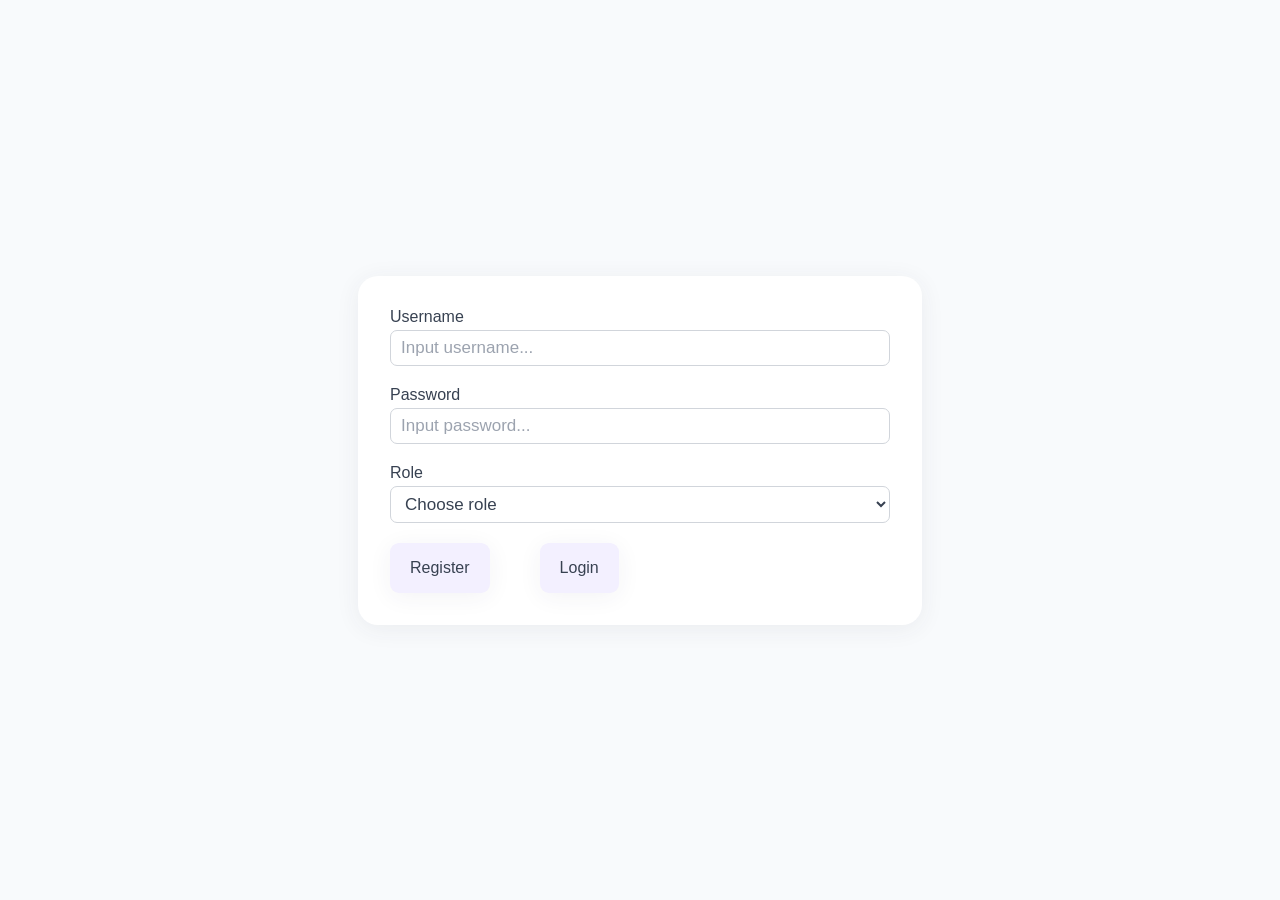
==== opp/src/main/resources/static/index.html @ 4aa962f9 "Registration + login done" ====
<!DOCTYPE html>
<html lang="en">
<head>
    <meta charset="UTF-8">
    <title>Home page</title>
    <link rel="stylesheet" href="./styles.css" />
    <script src="./script.js" defer></script>
</head>
<body>
    <form id="form">
        <label for="username">Username</label>
        <input id="username" type="text" placeholder="Input username..." required>
        <label for="password">Password</label>
        <input id="password" type="password" placeholder="Input password..." required>
        <label for="role">Role</label>
        <select id="role" required>
            <option id="defaultOption" disabled selected>Choose role</option>
            <option>EXECUTOR</option>
            <option>CLIENT</option>
        </select>
        <div id="buttons">
            <button type="submit" id="register">Register</button>
            <button type="submit" id="login">Login</button>
        </div>
    </form>
    <p id="alertForm">Please fill out all fields.</p>
    <p id="alertRequest">Server error or user with such username already exists.</p>
</body>
</html>
---- opp/src/main/resources/static/styles.css ----
:root {
    --primary-bg-color: #FFFFFF;
    --secondary-bg-color: #F8FAFC;
    --accent-bg-color: #F3F0FF;
    --accent-hover-bg-color: #E5DBFF;

    --primary-color: #374151;
    --secondary-color: #9CA3AF;

    --primary-border-color: #D1D5DB;

    --status-error-color: #E53E3E;
}

* {
    margin: 0;
}

html {
    background-color: var(--secondary-bg-color);
    display: flex;
    justify-content: center;
    align-items: center;
    height: 100vh;
}

body {
    background-color: var(--primary-bg-color);
    font-family: 'Arial';
    max-width: 500px;
    width: 100%;
    box-shadow: 0px 4px 24px 0px #32384912;
    padding: 32px;
    border-radius: 20px;
    position: relative;
}

form {
    display: flex;
    flex-direction: column;
}

input, select {
    margin-bottom: 20px;
}

label {
    padding-bottom: 4px;
    font-size: 16px;
    line-height: 18px;
    color: var(--primary-color);
}

input, select {
    color: var(--primary-color);
    font-size: 17px;
    line-height: 20px;

    background-color: var(--primary-bg-color);
    padding: 7px 10px;
    border: 1px solid var(--primary-border-color);
    border-radius: 7px;
    outline: none;
}

input::placeholder {
    color: var(--secondary-color);
}

#buttons {
    display: flex;
    gap: 50px;
}

button {
    border-radius: 9px;
    border: 0;
    padding: 15px 20px;
    color: var(--primary-color);
    background-color: var(--accent-bg-color);
    font-size: 16px;
    line-height: 20px;
    box-shadow: 0px 4px 24px 0px #32325D0F;

    transition: all 0.3s ease;
}

button:hover {
    background-color: var(--accent-hover-bg-color);
}

#alertForm, #alertRequest {
    display: none;
    position: absolute;
    bottom: -80px;
    left: 50%;
    transform: translate(-50%, 0);

    font-size: 20px;
    line-height: 25px;
    color: var(--status-error-color);
    font-weight: 700;
    min-width: 300px;
    text-align: center;
}
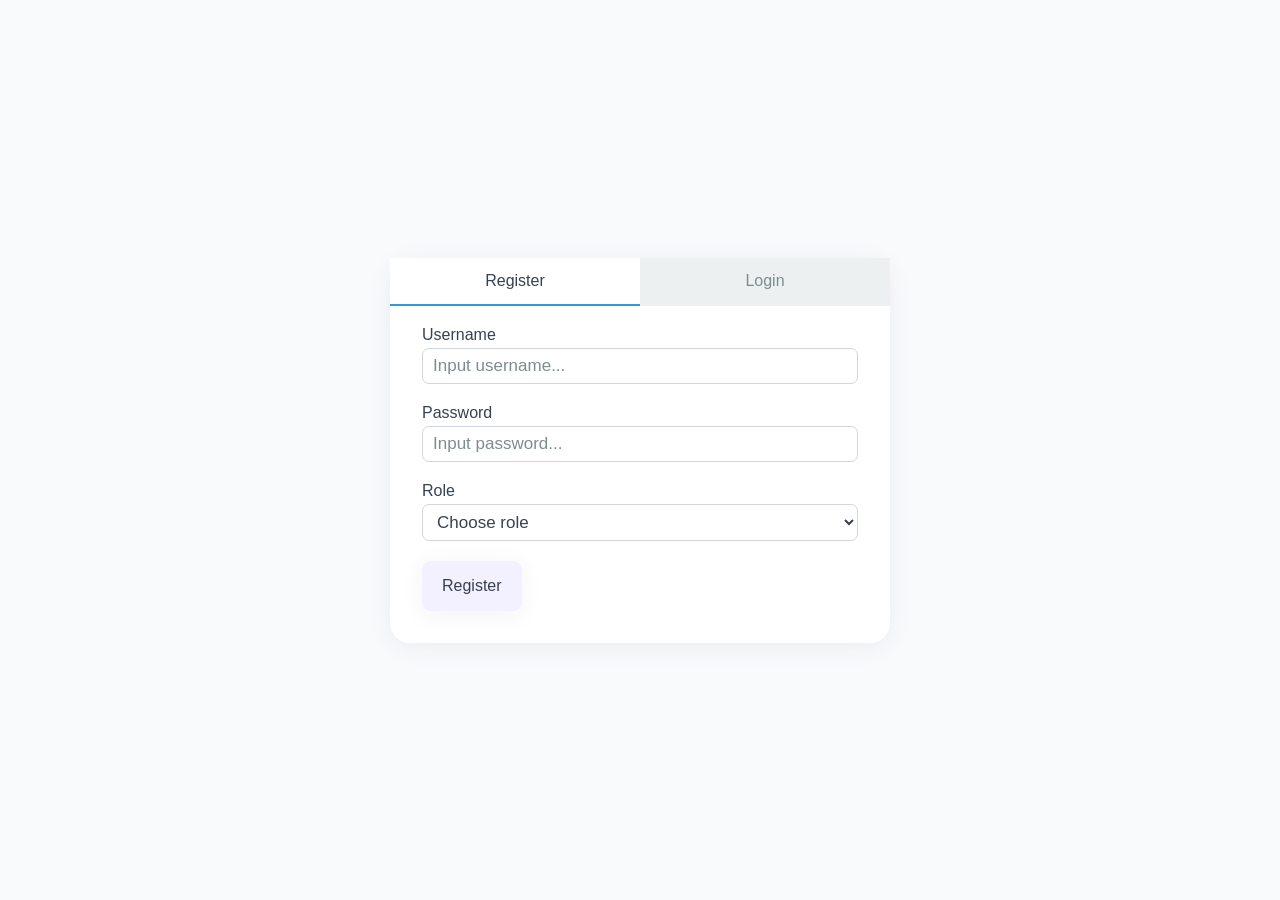
==== commit 23f04f3d: "Fix login page" ====
--- a/opp/src/main/resources/static/index.html
+++ b/opp/src/main/resources/static/index.html
@@ -7,22 +7,32 @@
     <script src="./script.js" defer></script>
 </head>
 <body>
-    <form id="form">
-        <label for="username">Username</label>
-        <input id="username" type="text" placeholder="Input username..." required>
-        <label for="password">Password</label>
-        <input id="password" type="password" placeholder="Input password..." required>
-        <label for="role">Role</label>
-        <select id="role" required>
-            <option id="defaultOption" disabled selected>Choose role</option>
-            <option>EXECUTOR</option>
-            <option>CLIENT</option>
-        </select>
-        <div id="buttons">
-            <button type="submit" id="register">Register</button>
-            <button type="submit" id="login">Login</button>
+    <div>
+        <div id="tabs">
+            <div id="register-tab" class="active">
+                <p>Register</p>
+            </div>
+            <div id="login-tab">
+                <p>Login</p>
+            </div>
         </div>
-    </form>
+        <form id="form">
+            <label for="username">Username</label>
+            <input id="username" type="text" placeholder="Input username..." required>
+            <label for="password">Password</label>
+            <input id="password" type="password" placeholder="Input password..." required>
+            <label id="role-label" for="role">Role</label>
+            <select id="role" required>
+                <option id="defaultOption" disabled selected>Choose role</option>
+                <option>EXECUTOR</option>
+                <option>CLIENT</option>
+            </select>
+            <div id="buttons">
+                <button type="submit" id="register">Register</button>
+                <button type="submit" id="login">Login</button>
+            </div>
+        </form>
+    </div>
     <p id="alertForm">Please fill out all fields.</p>
     <p id="alertRequest">Server error or user with such username already exists.</p>
 </body>
--- a/opp/src/main/resources/static/styles.css
+++ b/opp/src/main/resources/static/styles.css
@@ -1,11 +1,14 @@
 :root {
     --primary-bg-color: #FFFFFF;
     --secondary-bg-color: #F8FAFC;
+    --ternary-bg-color: #ECF0F1;
     --accent-bg-color: #F3F0FF;
     --accent-hover-bg-color: #E5DBFF;
 
     --primary-color: #374151;
-    --secondary-color: #9CA3AF;
+    --secondary-color: #7F8C8D;
+    --ternary-color: #95A5A6;
+    --accent-color: #3498DB;
 
     --primary-border-color: #D1D5DB;
 
@@ -30,14 +33,41 @@
     max-width: 500px;
     width: 100%;
     box-shadow: 0px 4px 24px 0px #32384912;
-    padding: 32px;
+    padding: 0 0 32px;
     border-radius: 20px;
     position: relative;
+}
+
+#tabs {
+    display: flex;
+    justify-content: center;
+    margin-bottom: 20px;
+}
+
+#tabs > div {
+    padding: 14px 0px;
+    background-color: var(--ternary-bg-color);
+    width: 100%;
+    text-align: center;
+}
+
+#tabs > div.active {
+    background-color: var(--primary-bg-color);
+    border-bottom: 2px solid var(--accent-color);
+}
+
+#tabs > div.active > p {
+    color: var(--primary-color);
+}
+
+#tabs > div > p {
+    color: var(--secondary-color);
 }
 
 form {
     display: flex;
     flex-direction: column;
+    padding: 0 32px;
 }
 
 input, select {
@@ -83,10 +113,15 @@
     box-shadow: 0px 4px 24px 0px #32325D0F;
 
     transition: all 0.3s ease;
+    display: none;
 }
 
 button:hover {
     background-color: var(--accent-hover-bg-color);
+}
+
+#register {
+    display: block;
 }
 
 #alertForm, #alertRequest {
